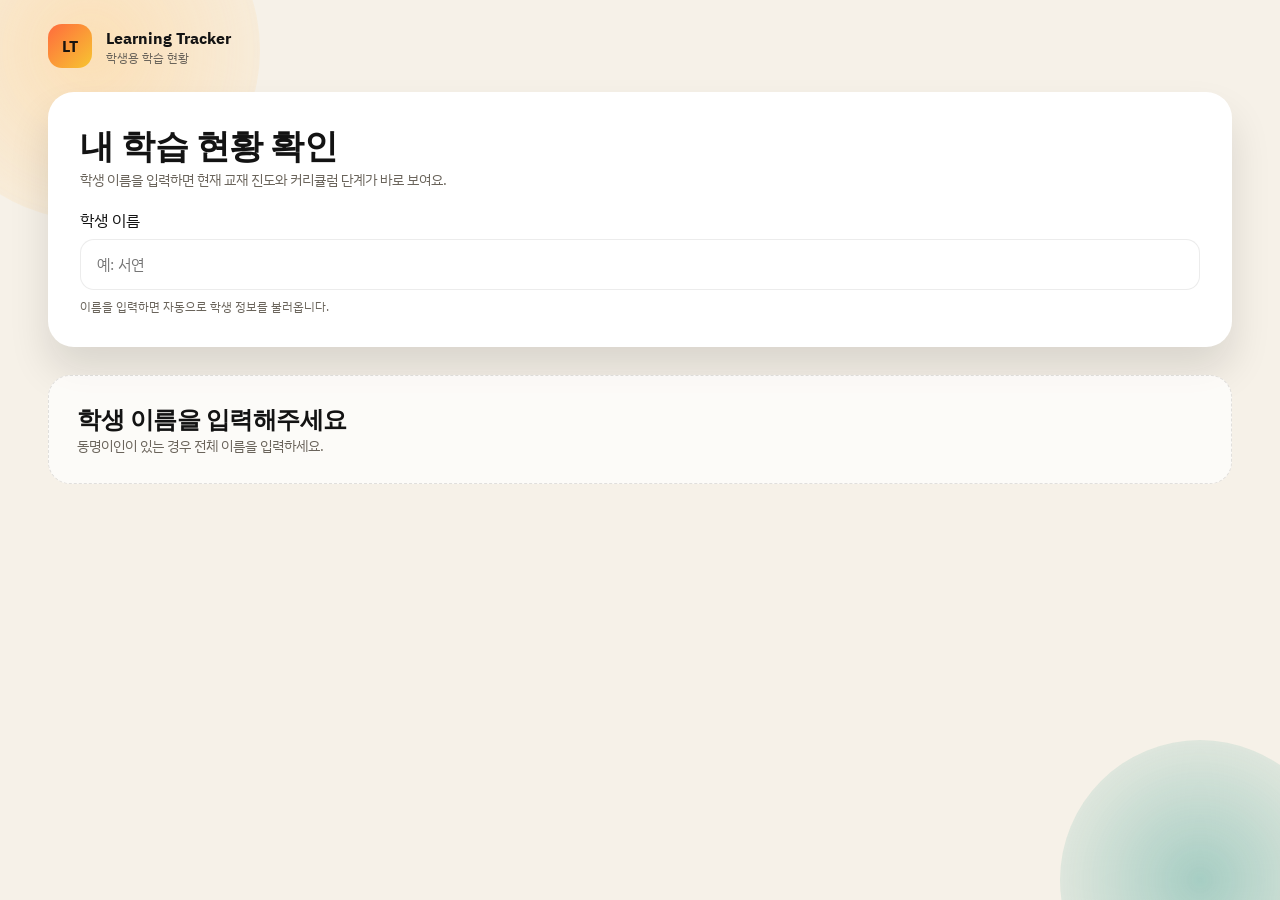
==== index.html @ 5e3a5929 "helloworld" ====
﻿<!DOCTYPE html>
<html lang="ko">
<head>
  <meta charset="UTF-8" />
  <meta name="viewport" content="width=device-width, initial-scale=1" />
  <title>학습 트래커</title>
  <link rel="preconnect" href="https://fonts.googleapis.com" />
  <link rel="preconnect" href="https://fonts.gstatic.com" crossorigin />
  <link href="https://fonts.googleapis.com/css2?family=IBM+Plex+Sans+KR:wght@300;400;500;600;700&family=Unbounded:wght@500;700&display=swap" rel="stylesheet" />
  <link rel="stylesheet" href="styles.css" />
</head>
<body class="tracker">
  <div class="background">
    <div class="orb orb--one"></div>
    <div class="orb orb--two"></div>
  </div>

  <header class="topbar">
    <div class="brand">
      <div class="brand__badge">LT</div>
      <div>
        <div class="brand__title">Learning Tracker</div>
        <div class="brand__subtitle">학생용 학습 현황</div>
      </div>
    </div>
  </header>

  <main class="tracker-main">
    <section class="search-card">
      <div>
        <h1>내 학습 현황 확인</h1>
        <p class="muted">학생 이름을 입력하면 현재 교재 진도와 커리큘럼 단계가 바로 보여요.</p>
      </div>
      <div class="search-input">
        <label for="studentSearch">학생 이름</label>
        <input id="studentSearch" name="studentSearch" type="text" placeholder="예: 서연" autocomplete="off" list="studentList" />
        <datalist id="studentList"></datalist>
        <p class="helper" id="searchHelper">이름을 입력하면 자동으로 학생 정보를 불러옵니다.</p>
      </div>
    </section>

    <section class="tracker-content" id="trackerContent">
      <div class="empty-state">
        <h2>학생 이름을 입력해주세요</h2>
        <p class="muted">동명이인이 있는 경우 전체 이름을 입력하세요.</p>
      </div>
    </section>
  </main>

  <script src="data.js"></script>
  <script src="store.js"></script>
  <script src="tracker.js"></script>
</body>
</html>
---- styles.css ----
﻿:root {
  --bg: #f6f1e8;
  --ink: #131313;
  --muted: #6a645b;
  --card: #ffffff;
  --accent: #ff6b3d;
  --accent-2: #1f6c63;
  --accent-3: #f7c531;
  --accent-4: #2b2d49;
  --shadow: 0 24px 40px rgba(18, 18, 18, 0.12);
  --outline: rgba(19, 19, 19, 0.08);
}

* {
  box-sizing: border-box;
  margin: 0;
  padding: 0;
}

body {
  font-family: "IBM Plex Sans KR", sans-serif;
  color: var(--ink);
  background: var(--bg);
  min-height: 100vh;
  position: relative;
  overflow-x: hidden;
}

.background {
  position: fixed;
  inset: 0;
  z-index: -1;
  overflow: hidden;
}

.orb {
  position: absolute;
  border-radius: 999px;
  filter: blur(0px);
  opacity: 0.7;
  animation: float 12s ease-in-out infinite;
}

.orb--one {
  width: 340px;
  height: 340px;
  background: radial-gradient(circle, rgba(255, 213, 153, 0.9), rgba(255, 213, 153, 0));
  top: -120px;
  left: -80px;
}

.orb--two {
  width: 280px;
  height: 280px;
  background: radial-gradient(circle, rgba(104, 177, 166, 0.8), rgba(104, 177, 166, 0));
  bottom: -120px;
  right: -60px;
  animation-delay: 2s;
}

.orb--three {
  width: 320px;
  height: 320px;
  background: radial-gradient(circle, rgba(255, 173, 140, 0.8), rgba(255, 173, 140, 0));
  top: -140px;
  right: -80px;
}

.orb--four {
  width: 260px;
  height: 260px;
  background: radial-gradient(circle, rgba(80, 110, 168, 0.6), rgba(80, 110, 168, 0));
  bottom: -120px;
  left: -60px;
  animation-delay: 3s;
}

@keyframes float {
  0%,
  100% {
    transform: translateY(0px);
  }
  50% {
    transform: translateY(20px);
  }
}

h1, h2, h3 {
  font-family: "Unbounded", sans-serif;
  letter-spacing: -0.5px;
}

a {
  color: inherit;
  text-decoration: none;
}

.muted {
  color: var(--muted);
  font-size: 14px;
}

.helper {
  color: var(--muted);
  font-size: 12px;
}

.pill {
  background: rgba(31, 108, 99, 0.12);
  color: var(--accent-2);
  padding: 6px 12px;
  border-radius: 999px;
  font-size: 12px;
  font-weight: 600;
}

.link-button {
  padding: 10px 16px;
  border-radius: 999px;
  background: rgba(19, 19, 19, 0.08);
  font-weight: 600;
  font-size: 13px;
  transition: transform 0.2s ease, background 0.2s ease;
}

.link-button:hover {
  background: rgba(19, 19, 19, 0.16);
  transform: translateY(-1px);
}

.link-button--ghost {
  background: transparent;
  border: 1px solid rgba(248, 246, 242, 0.2);
  color: #f7f3ed;
  text-align: center;
}

.primary-button,
.ghost-button {
  border: none;
  border-radius: 14px;
  padding: 10px 16px;
  font-weight: 600;
  font-size: 14px;
  cursor: pointer;
  transition: transform 0.2s ease, box-shadow 0.2s ease;
}

.primary-button {
  background: var(--accent);
  color: #1b0c06;
  box-shadow: 0 10px 18px rgba(255, 107, 61, 0.3);
}

.primary-button:hover {
  transform: translateY(-1px);
}

.ghost-button {
  background: transparent;
  color: var(--accent);
  border: 1px dashed rgba(255, 107, 61, 0.4);
}

.topbar {
  display: flex;
  align-items: center;
  justify-content: space-between;
  padding: 24px clamp(20px, 4vw, 48px);
}

.brand {
  display: flex;
  gap: 14px;
  align-items: center;
}

.brand__badge {
  width: 44px;
  height: 44px;
  border-radius: 14px;
  background: linear-gradient(135deg, #ff6b3d, #f7c531);
  display: grid;
  place-items: center;
  font-weight: 700;
  color: #1a140f;
}

.brand__title {
  font-weight: 700;
}

.brand__subtitle {
  font-size: 12px;
  color: var(--muted);
}

.tracker-main {
  display: flex;
  flex-direction: column;
  gap: 28px;
  padding: 0 clamp(20px, 4vw, 48px) 64px;
}

.search-card {
  background: var(--card);
  border-radius: 26px;
  padding: clamp(20px, 4vw, 32px);
  box-shadow: var(--shadow);
  display: grid;
  gap: 20px;
}

.search-card h1 {
  font-size: clamp(26px, 4vw, 34px);
}

.search-input {
  display: grid;
  gap: 8px;
}

.search-input input {
  width: 100%;
  padding: 14px 16px;
  border-radius: 14px;
  border: 1px solid var(--outline);
  font-size: 15px;
  font-family: inherit;
}

.search-input input:focus {
  outline: 2px solid rgba(255, 107, 61, 0.4);
  border-color: transparent;
}

.tracker-content {
  display: grid;
  gap: 24px;
  animation: fadeIn 0.6s ease;
}

@keyframes fadeIn {
  from {
    opacity: 0;
    transform: translateY(8px);
  }
  to {
    opacity: 1;
    transform: translateY(0);
  }
}

.empty-state {
  background: rgba(255, 255, 255, 0.7);
  border-radius: 22px;
  padding: 28px;
  border: 1px dashed rgba(19, 19, 19, 0.12);
}

.section-card {
  background: var(--card);
  border-radius: 26px;
  padding: clamp(20px, 3vw, 30px);
  box-shadow: var(--shadow);
  display: grid;
  gap: 18px;
}

.section-header {
  display: flex;
  align-items: center;
  justify-content: space-between;
  gap: 12px;
}

.section-title {
  font-size: 20px;
}

.progress-grid {
  display: grid;
  grid-template-columns: repeat(auto-fit, minmax(220px, 1fr));
  gap: 16px;
}

.progress-card {
  background: rgba(248, 244, 238, 0.9);
  border-radius: 20px;
  padding: 18px;
  display: grid;
  gap: 12px;
  border: 1px solid rgba(19, 19, 19, 0.06);
}

.progress-card__title {
  font-weight: 600;
  font-size: 16px;
}

.progress-meta {
  display: flex;
  justify-content: space-between;
  font-size: 12px;
  color: var(--muted);
}

.progress-bar {
  display: flex;
  height: 14px;
  border-radius: 999px;
  overflow: hidden;
  background: rgba(19, 19, 19, 0.08);
}

.progress-bar__segment {
  height: 100%;
}

.progress-bar__segment--done {
  background: var(--accent-2);
}

.progress-bar__segment--homework {
  background: rgba(31, 108, 99, 0.35);
}

.progress-bar__segment--rest {
  background: rgba(19, 19, 19, 0.08);
}

.stepper {
  display: grid;
  gap: 16px;
  position: relative;
  --step-dot: 28px;
  --step-radius: 14px;
  --step-line: 4px;
  --step-padding: 0px;
}

.stepper-track {
  position: absolute;
  left: calc(var(--step-padding) + var(--step-dot) / 2);
  right: calc(var(--step-padding) + var(--step-dot) / 2);
  top: calc((var(--step-dot) - var(--step-line)) / 2);
  height: var(--step-line);
  border-radius: 999px;
  background: rgba(19, 19, 19, 0.18);
}

.stepper-track__fill {
  position: absolute;
  inset: 0;
  width: 0;
  border-radius: 999px;
  background: var(--accent-2);
  transition: width 0.4s ease;
}

.stepper-steps {
  display: grid;
  grid-template-columns: repeat(5, minmax(0, 1fr));
  gap: 24px;
  align-items: start;
  padding: 0 var(--step-padding);
}

.step {
  display: grid;
  justify-items: center;
  gap: 8px;
  font-size: 13px;
  text-align: center;
}

.step__dot {
  width: var(--step-dot);
  height: var(--step-dot);
  border-radius: 50%;
  background: #d7d4cd;
  border: 3px solid #d7d4cd;
  display: grid;
  place-items: center;
}

.step.is-active .step__dot {
  background: var(--accent);
  border-color: var(--accent);
  box-shadow: 0 0 0 6px rgba(255, 107, 61, 0.18);
}

.step.is-complete .step__dot {
  background: var(--accent-2);
  border-color: var(--accent-2);
}

.step.is-complete .step__dot::after {
  content: "✓";
  font-size: 14px;
  font-weight: 700;
  color: #ffffff;
}

.stepper-info {
  display: flex;
  justify-content: space-between;
  font-size: 13px;
  color: var(--muted);
}

.stepper-steps--overlay {
  margin-top: 0;
  position: relative;
  z-index: 1;
  pointer-events: none;
}

.admin-shell {
  display: grid;
  grid-template-columns: 260px 1fr;
  min-height: 100vh;
}

.admin-sidebar {
  background: #1a1814;
  color: #f7f3ed;
  padding: 28px 22px;
  display: flex;
  flex-direction: column;
  gap: 20px;
}

.admin-sidebar .brand__subtitle {
  color: rgba(247, 243, 237, 0.6);
}

.nav-title {
  font-size: 12px;
  text-transform: uppercase;
  letter-spacing: 1px;
  color: rgba(247, 243, 237, 0.5);
}

.student-list {
  display: grid;
  gap: 10px;
}

.class-manager {
  display: grid;
  gap: 10px;
}

.class-input {
  display: grid;
  gap: 8px;
}

.class-input input {
  padding: 10px 12px;
  border-radius: 12px;
  border: 1px solid rgba(247, 243, 237, 0.2);
  background: rgba(247, 243, 237, 0.08);
  color: #f7f3ed;
  font-size: 13px;
}

.class-list {
  display: grid;
  gap: 8px;
}

.class-item {
  display: flex;
  justify-content: space-between;
  align-items: center;
  gap: 8px;
  padding: 8px 10px;
  border-radius: 12px;
  background: rgba(247, 243, 237, 0.08);
  font-size: 13px;
}

.class-item button {
  border: none;
  background: rgba(255, 107, 61, 0.2);
  color: #f7f3ed;
  border-radius: 10px;
  padding: 4px 8px;
  font-size: 11px;
  cursor: pointer;
}

.curriculum-names {
  display: grid;
  grid-template-columns: repeat(2, minmax(0, 1fr));
  gap: 10px;
}

.curriculum-names input {
  padding: 10px 12px;
  border-radius: 12px;
  border: 1px solid var(--outline);
  font-family: inherit;
  font-size: 13px;
}

.student-item {
  background: rgba(247, 243, 237, 0.08);
  border-radius: 14px;
  padding: 10px 12px;
  border: 1px solid transparent;
  cursor: pointer;
  font-size: 14px;
}

.student-item.is-active {
  border-color: rgba(255, 107, 61, 0.5);
  background: rgba(255, 107, 61, 0.12);
}

.student-meta {
  font-size: 11px;
  color: rgba(247, 243, 237, 0.6);
}

.admin-main {
  padding: 40px clamp(20px, 4vw, 56px) 64px;
  display: grid;
  gap: 24px;
}

.admin-header {
  display: flex;
  align-items: flex-start;
  justify-content: space-between;
  gap: 16px;
}

.admin-card {
  background: var(--card);
  border-radius: 24px;
  padding: clamp(18px, 2.5vw, 28px);
  box-shadow: var(--shadow);
  display: grid;
  gap: 16px;
  max-width: 760px;
}

.field-row {
  display: grid;
  grid-template-columns: repeat(2, minmax(0, 1fr));
  gap: 12px;
}

.field {
  display: grid;
  gap: 8px;
}

.field label {
  font-weight: 600;
  font-size: 13px;
}

.field input,
.field select,
.field textarea {
  padding: 10px 12px;
  border-radius: 14px;
  border: 1px solid var(--outline);
  font-family: inherit;
  font-size: 14px;
}

.field textarea {
  min-height: 120px;
  resize: vertical;
}

.stepper-input {
  display: flex;
  gap: 8px;
  flex-wrap: wrap;
}

.stepper-input button {
  padding: 6px 10px;
  border-radius: 12px;
  border: 1px solid rgba(19, 19, 19, 0.12);
  background: rgba(19, 19, 19, 0.04);
  cursor: pointer;
  font-size: 12px;
}

.stepper-input button.is-active {
  background: rgba(255, 107, 61, 0.2);
  border-color: rgba(255, 107, 61, 0.6);
}

.books {
  display: grid;
  gap: 10px;
}

.book-row {
  display: grid;
  grid-template-columns: 2fr repeat(3, minmax(0, 1fr)) auto;
  gap: 8px;
  align-items: center;
  background: rgba(248, 244, 238, 0.8);
  border-radius: 16px;
  padding: 10px;
}

.book-row input {
  width: 100%;
}

.remove-button {
  border: none;
  background: rgba(255, 107, 61, 0.15);
  color: var(--accent);
  border-radius: 12px;
  padding: 6px 10px;
  cursor: pointer;
}

.actions {
  display: flex;
  align-items: center;
  gap: 12px;
}

@media (max-width: 980px) {
  .admin-shell {
    grid-template-columns: 1fr;
  }

  .admin-sidebar {
    flex-direction: row;
    flex-wrap: wrap;
  }

  .student-list {
    grid-template-columns: repeat(auto-fit, minmax(140px, 1fr));
  }
}

@media (max-width: 720px) {
  .topbar {
    flex-direction: column;
    align-items: flex-start;
    gap: 16px;
  }

  .field-row {
    grid-template-columns: 1fr;
  }

  .book-row {
    grid-template-columns: 1fr 1fr;
    grid-auto-rows: auto;
  }

  .book-row input:nth-child(1) {
    grid-column: span 2;
  }

  .book-row .remove-button {
    grid-column: span 2;
  }
}
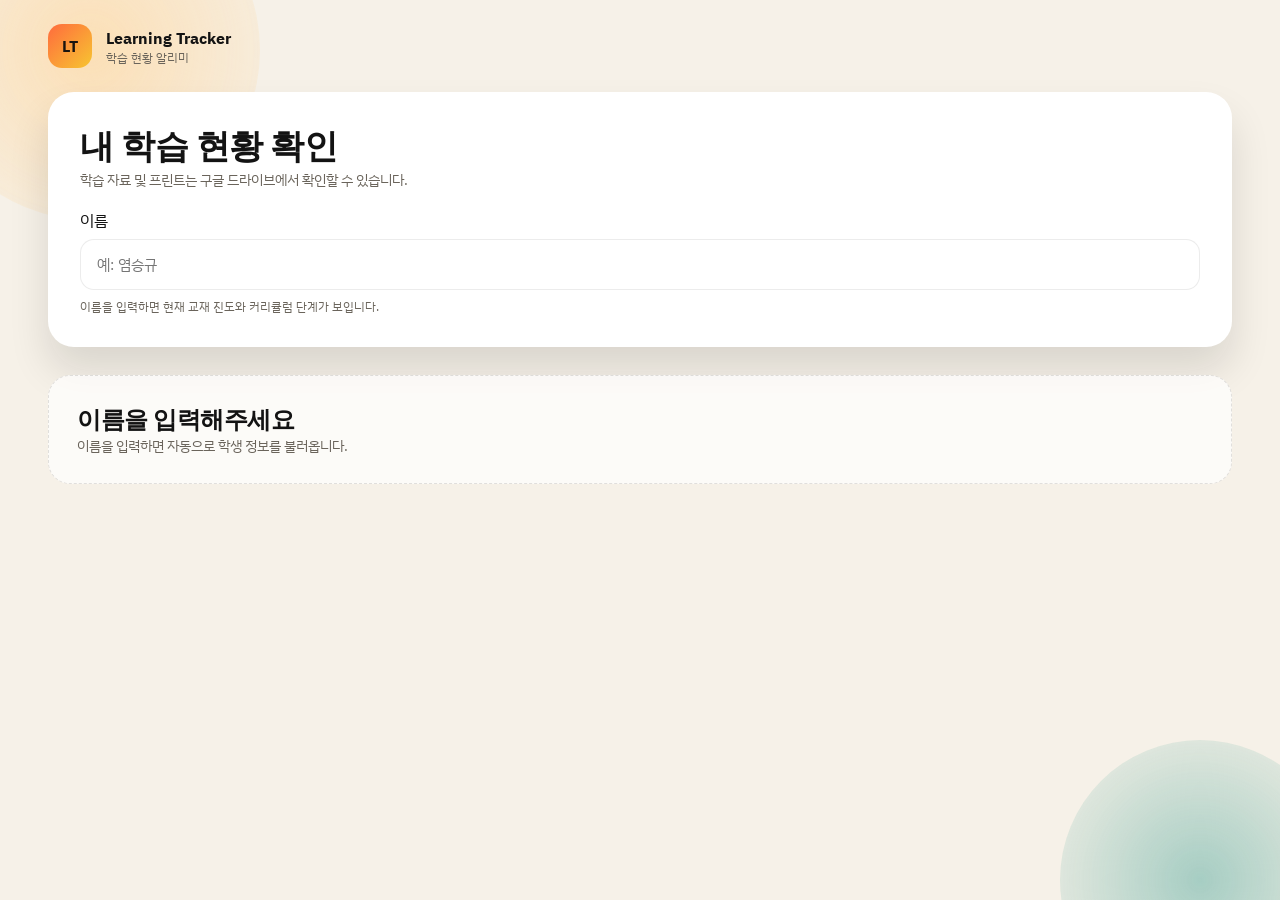
==== commit 0a5d047f: "lt.0.1" ====
--- a/index.html
+++ b/index.html
@@ -20,7 +20,7 @@
       <div class="brand__badge">LT</div>
       <div>
         <div class="brand__title">Learning Tracker</div>
-        <div class="brand__subtitle">학생용 학습 현황</div>
+        <div class="brand__subtitle">학습 현황 알리미</div>
       </div>
     </div>
   </header>
@@ -29,25 +29,24 @@
     <section class="search-card">
       <div>
         <h1>내 학습 현황 확인</h1>
-        <p class="muted">학생 이름을 입력하면 현재 교재 진도와 커리큘럼 단계가 바로 보여요.</p>
+        <p class="muted">학습 자료 및 프린트는 구글 드라이브에서 확인할 수 있습니다.</p>
       </div>
       <div class="search-input">
-        <label for="studentSearch">학생 이름</label>
-        <input id="studentSearch" name="studentSearch" type="text" placeholder="예: 서연" autocomplete="off" list="studentList" />
+        <label for="studentSearch">이름</label>
+        <input id="studentSearch" name="studentSearch" type="text" placeholder="예: 염승규" autocomplete="off" list="studentList" />
         <datalist id="studentList"></datalist>
-        <p class="helper" id="searchHelper">이름을 입력하면 자동으로 학생 정보를 불러옵니다.</p>
+        <p class="helper" id="searchHelper">이름을 입력하면 현재 교재 진도와 커리큘럼 단계가 보입니다.</p>
       </div>
     </section>
 
     <section class="tracker-content" id="trackerContent">
       <div class="empty-state">
-        <h2>학생 이름을 입력해주세요</h2>
-        <p class="muted">동명이인이 있는 경우 전체 이름을 입력하세요.</p>
+        <h2>이름을 입력해주세요</h2>
+        <p class="muted">이름을 입력하면 자동으로 학생 정보를 불러옵니다.</p>
       </div>
     </section>
   </main>
 
-  <script src="data.js"></script>
   <script src="store.js"></script>
   <script src="tracker.js"></script>
 </body>
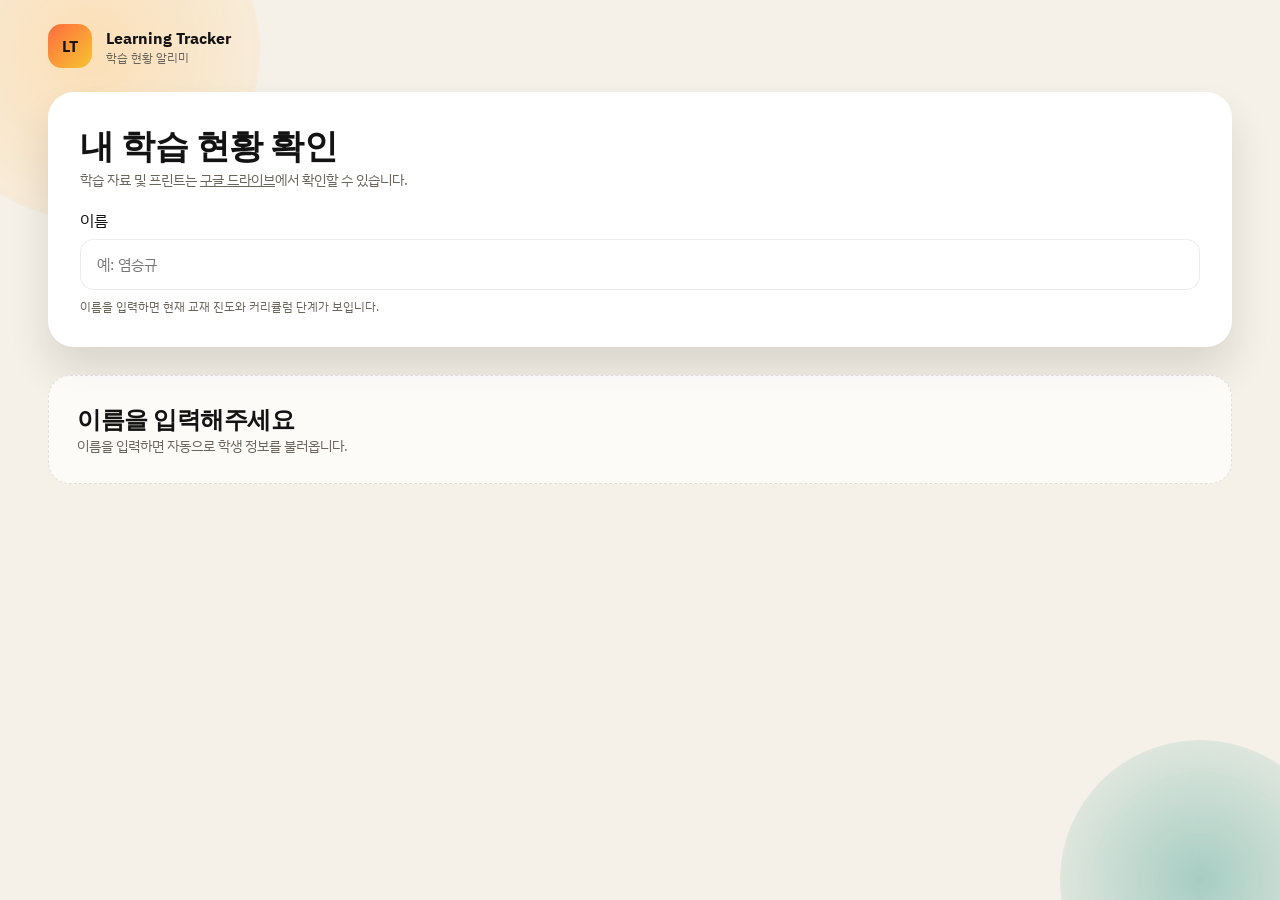
==== commit 9c997413: "lt.0.2.4" ====
--- a/index.html
+++ b/index.html
@@ -29,7 +29,7 @@
     <section class="search-card">
       <div>
         <h1>내 학습 현황 확인</h1>
-        <p class="muted">학습 자료 및 프린트는 구글 드라이브에서 확인할 수 있습니다.</p>
+        <p class="muted">학습 자료 및 프린트는 <a href="https://www.google.com" target="_blank" style="text-decoration: underline;">구글 드라이브</a>에서 확인할 수 있습니다.</p>
       </div>
       <div class="search-input">
         <label for="studentSearch">이름</label>
--- a/styles.css
+++ b/styles.css
@@ -359,11 +359,11 @@
 }
 
 .stepper-steps {
-  display: grid;
-  grid-template-columns: repeat(5, minmax(0, 1fr));
-  gap: 24px;
-  align-items: start;
+  display: flex;
+  justify-content: space-between;
+  align-items: flex-start;
   padding: 0 var(--step-padding);
+  gap: 16px;
 }
 
 .step {
@@ -372,6 +372,7 @@
   gap: 8px;
   font-size: 13px;
   text-align: center;
+  max-width: 78px;
 }
 
 .step__dot {
@@ -382,6 +383,12 @@
   border: 3px solid #d7d4cd;
   display: grid;
   place-items: center;
+}
+
+.step div:last-child {
+  word-break: keep-all;
+  white-space: normal;
+  line-height: 1.3;
 }
 
 .step.is-active .step__dot {
